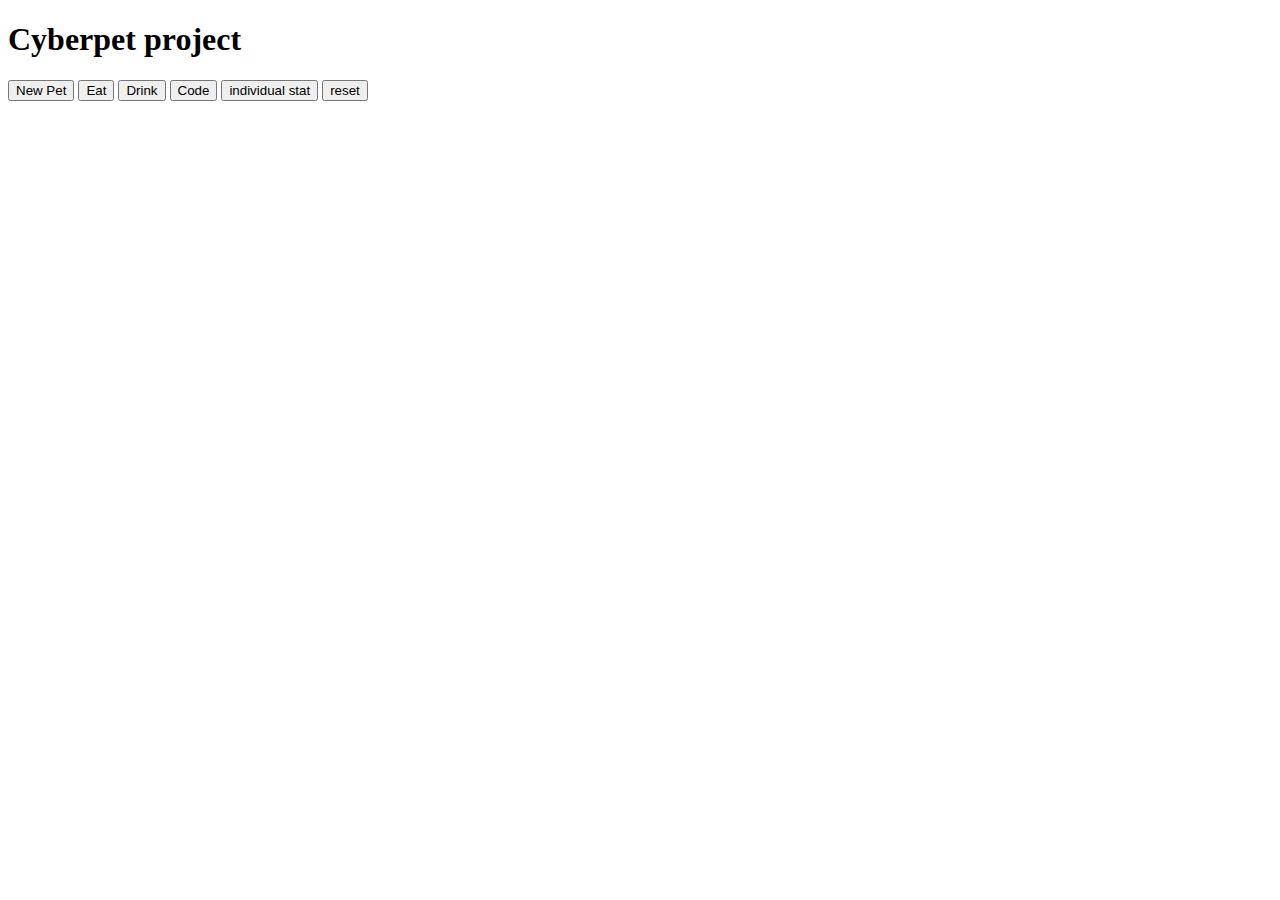
==== index.html @ 0fe4819a "js update" ====
<!DOCTYPE html>
<html lang="en">
<head>
    <meta charset="UTF-8">
    <meta name="viewport" content="width=device-width, initial-scale=1.0">
    <title>Document</title>
    <link rel="stylesheet" href="style.css">
</head>
<body>
  <h1>Cyberpet project</h1>

<div>
    <button onclick="const newPet = new CutesyCoder(100,100,0,0)">New Pet</button>
    <button onclick="newPet.eats()">Eat</button>
    <button onclick="newPet.drinks()">Drink</button>
    <button onclick="newPet.codes()">Code</button>
    <button onclick="">individual stat</button>
    <button onclick="newPet.reset()">reset</button>
    
</div>


<script src="cyberpet.js"></script>
</body>
</html>
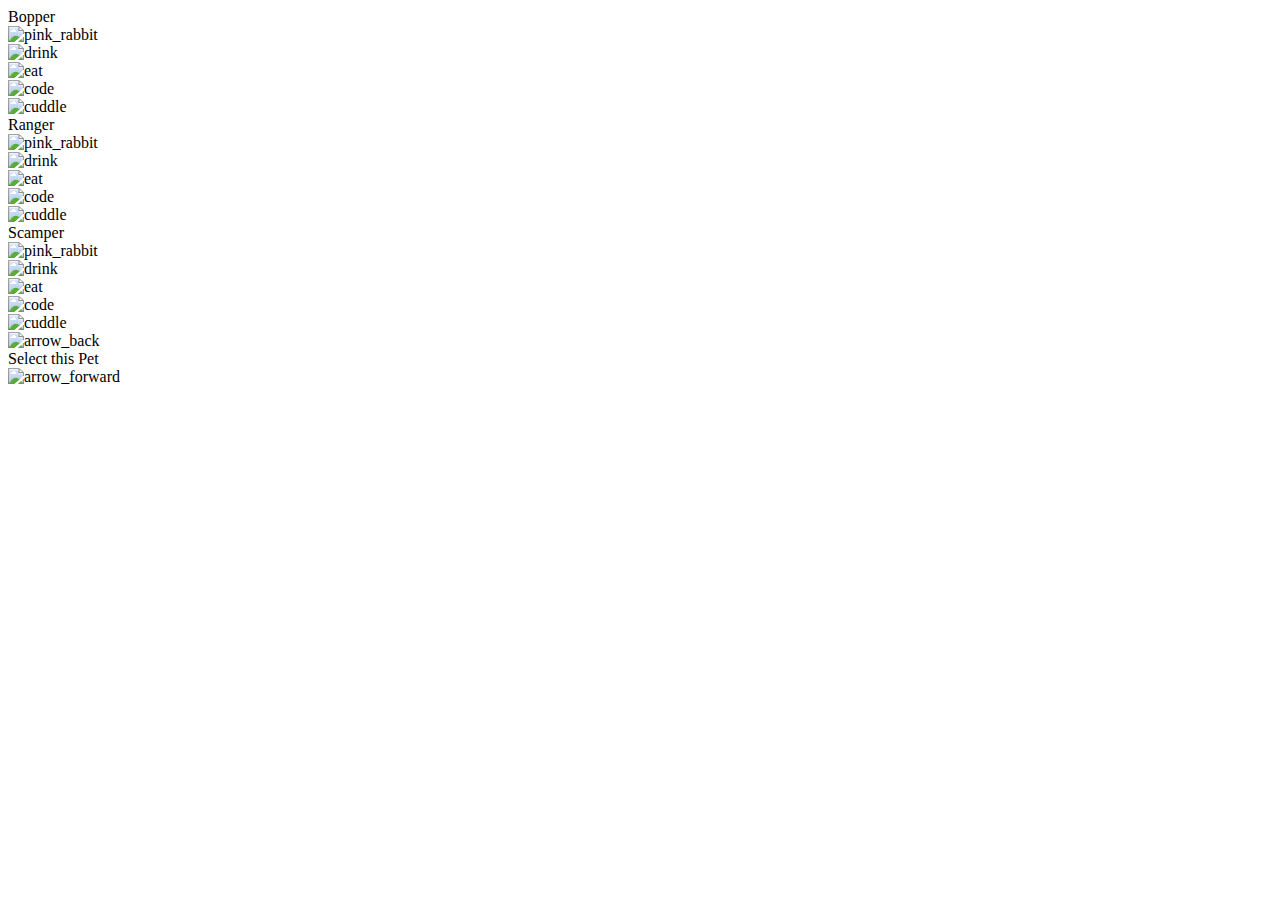
==== commit 43942663: "Update and rename indexMB.html to index.html" ====
--- a/index.html
+++ b/index.html
@@ -1,25 +1,79 @@
-<!DOCTYPE html>
-<html lang="en">
-<head>
-    <meta charset="UTF-8">
-    <meta name="viewport" content="width=device-width, initial-scale=1.0">
-    <title>Document</title>
-    <link rel="stylesheet" href="style.css">
-</head>
-<body>
-  <h1>Cyberpet project</h1>
-
-<div>
-    <button onclick="const newPet = new CutesyCoder(100,100,0,0)">New Pet</button>
-    <button onclick="newPet.eats()">Eat</button>
-    <button onclick="newPet.drinks()">Drink</button>
-    <button onclick="newPet.codes()">Code</button>
-    <button onclick="">individual stat</button>
-    <button onclick="newPet.reset()">reset</button>
-    
-</div>
-
-
-<script src="cyberpet.js"></script>
-</body>
-</html>+<!DOCTYPE html>
+<html lang="en">
+<head>
+    <meta charset="UTF-8">
+    <meta name="viewport" content="width=device-width, initial-scale=1.0">
+    <title>cyberpet_test</title>
+    <link rel="stylesheet" href="style.css">
+</head>
+<!DOCTYPE html>
+<html lang="en">
+<head>
+    <meta charset="UTF-8">
+    <meta name="viewport" content="width=device-width, initial-scale=1.0">
+    <title>cyberpet_test</title>
+    <link rel="stylesheet" href="style.css">
+</head>
+<body>
+
+    <div id="petContainer">
+        <div id="pet1" class="pets white concert-one-regular lrgT">
+            <div id="petName1">Bopper</div>
+                <img id="petImage1" class="petImageCont" src="./images/bopper.png" alt="pink_rabbit">
+                <div id="infoCont"></div>
+                <div id="options">
+                    <img id="drink" class="iconCont fill" src="./images/drink.svg"  alt="drink">
+                    <div id="drinkProg"></div>
+                    <img id="eat" class="iconCont fill" src="./images/eat.svg"  alt="eat">
+                    <div id="eatProg"></div>
+                    <img id="code" class="iconCont fill" src="./images/code.svg"  alt="code">
+                    <div id="codeProg"></div>
+                    <img id="cuddle" class="iconCont fill" src="./images/cuddle.svg"  alt="cuddle">
+                    <div id="cuddleProg"></div>
+                </div>
+        </div>
+
+        <div id="pet2" class="pets black concert-one-regular lrgT">
+            <div id="petName2">Ranger</div>
+            <img id="petImage2" class="petImageCont" src="./images/ranger.png" alt="pink_rabbit">
+            <div id="infoCont"></div>
+            <div id="options">
+                <img id="drink" class="iconCont fill" src="./images/drink.svg"  alt="drink">
+                <div id="drinkProg"></div>
+                <img id="eat" class="iconCont fill" src="./images/eat.svg"  alt="eat">
+                <div id="eatProg"></div>
+                <img id="code" class="iconCont fill" src="./images/code.svg"  alt="code">
+                <div id="codeProg"></div>
+                <img id="cuddle" class="iconCont fill" src="./images/cuddle.svg"  alt="cuddle">
+                <div id="cuddleProg"></div>
+            </div>           
+        </div>
+        
+        <div id="pet3" class="pets white concert-one-regular lrgT">
+            <div id="petName3">Scamper</div>
+            <img id="petImage3" class="petImageCont" src="./images/scamper.png" alt="pink_rabbit">
+            <div id="infoCont"></div>
+            <div id="options">
+                <img id="drink" class="iconCont fill" src="./images/drink.svg"  alt="drink">
+                <div id="drinkProg"></div>
+                <img id="eat" class="iconCont fill" src="./images/eat.svg"  alt="eat">
+                <div id="eatProg"></div>
+                <img id="code" class="iconCont fill" src="./images/code.svg"  alt="code">
+                <div id="codeProg"></div>
+                <img id="cuddle" class="iconCont fill" src="./images/cuddle.svg"  alt="cuddle">
+                <div id="cuddleProg"></div>
+            </div>          
+        </div>
+
+    </div>
+
+    <div id="selectorCont">
+        <img id="selL" class="iconCont" src="./images/arrow_back.svg"  alt="arrow_back">
+        <div id="selector" class="concert-one-regular">Select this Pet</div>
+        <img id="selR" class="iconCont" src="./images/arrow_forward.svg"  alt="arrow_forward">
+    </div>
+
+<script src="./script.js"></script>
+</body>
+</html>
+
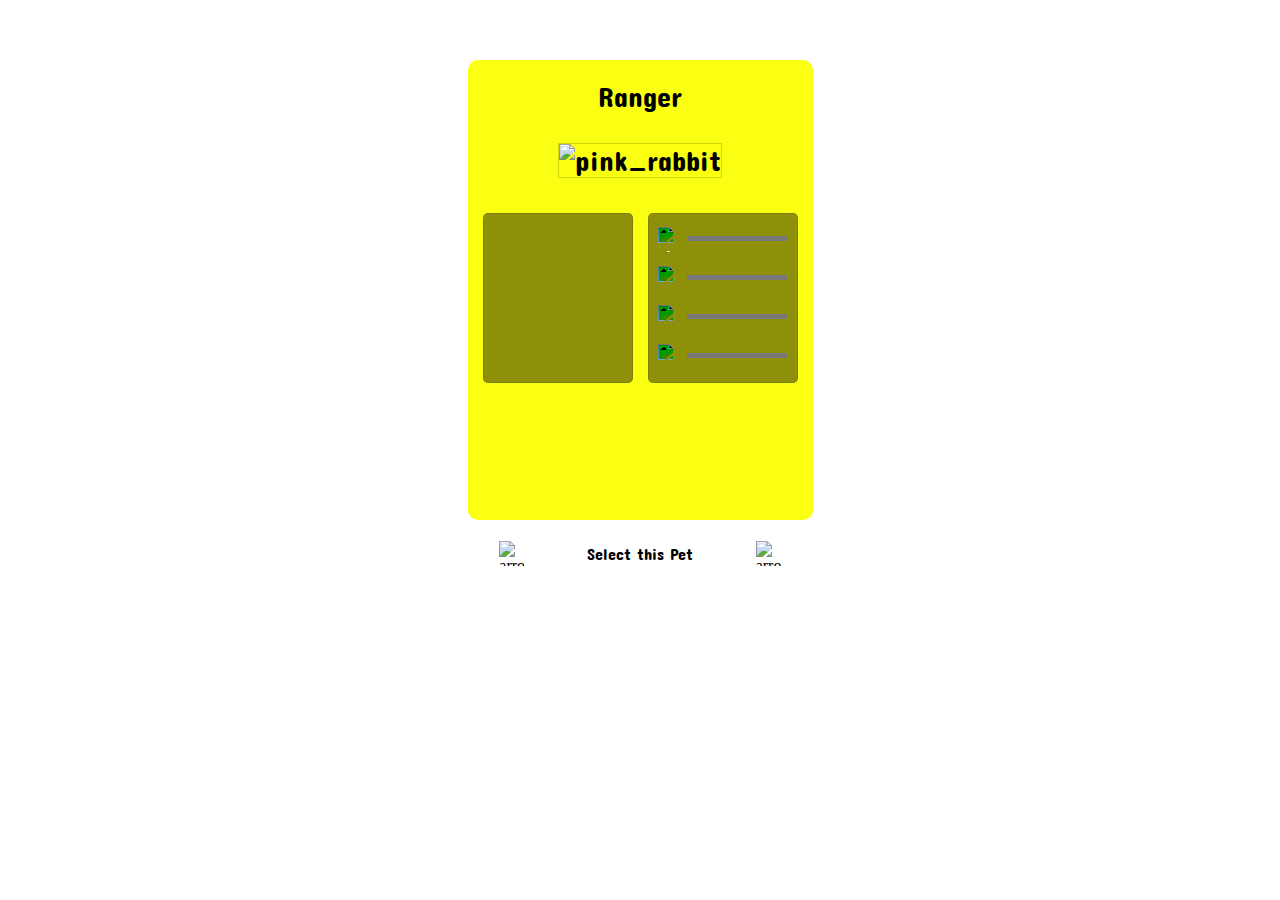
==== commit 748b5191: "Update index.html" ====
--- a/index.html
+++ b/index.html
@@ -73,7 +73,7 @@
         <img id="selR" class="iconCont" src="./images/arrow_forward.svg"  alt="arrow_forward">
     </div>
 
-<script src="./script.js"></script>
+<script src="script.js"></script>
 </body>
 </html>
 
--- a/style.css
+++ b/style.css
@@ -0,0 +1,192 @@
+@import url('https://fonts.googleapis.com/css2?family=Concert+One&display=swap');
+
+.concert-one-regular {
+    font-family: "Concert One", sans-serif;
+    font-weight: 400;
+    font-style: normal;
+}
+
+body {
+    display: flex;
+    flex-direction: column;
+    align-items: center;
+    margin-top: 0px;
+    padding: 0px;
+    overflow-x: hidden;
+}
+
+.white {
+    color: white;
+}
+
+.black {
+    color: black;
+}
+
+.lrgT {
+    font-size: 28px;
+}
+
+.smllT {
+    font-size: 14px;
+}
+
+.fill {
+    filter: invert(100%) sepia(0%) saturate(4767%) hue-rotate(142deg) brightness(126%) contrast(110%);
+}
+
+.pets { 
+    text-align: center;
+    border-radius: 10px;
+    padding-top: 20px;
+}
+
+#petContainer {
+    display: flex;
+    flex-direction: row;
+    justify-content: space-between;
+    box-sizing: border-box;
+    margin-top: 60px;
+    width: 2000px;
+    height: fit-content;
+}
+
+#bgCover {
+    position: absolute;
+    background-color: darkseagreen;
+    width: 100%;
+    height: 100%;
+    top: 0px;
+}
+
+.petImageCont {
+    position: relative;
+    top: 30px;
+    width: 150px;
+    height: 150px;
+    border: 1px solid rgba(0, 0, 0, 0.158);
+}
+
+#infoCont {
+    display: flex;
+    box-sizing: border-box;
+    flex-direction: column;
+    position: relative;
+    justify-content: space-evenly;
+    align-content: center;
+    background-color: rgba(0, 0, 0, 0.436);
+    height: 170px;
+    width: 150px;
+    top: 65px;
+    left: 15px;
+    border: 1px solid rgba(0, 0, 0, 0.127);
+    border-radius: 5px;
+}
+
+#options {
+    display: flex;
+    box-sizing: border-box;
+    flex-direction: column;
+    position: relative;
+    justify-content: space-evenly;
+    align-content: center;
+    background-color: rgba(0, 0, 0, 0.436);
+    height: 170px;
+    width: 150px;
+    top: -105px;
+    left: 180px;
+    padding-top: 8px;
+    padding-left: 8px;
+    border: 1px solid rgba(0, 0, 0, 0.127);
+    border-radius: 5px;
+}
+
+.iconCont {
+    width: 25px;
+    height: 25px;
+    padding: 1px;
+}
+
+#drinkProg {
+    background-color: rgb(120, 120, 120);
+    width: 100px;
+    height: 5px;
+    position: relative;
+    top: -20px;
+    left: 30px;
+}
+
+#eatProg {
+    background-color: rgb(120, 120, 120);
+    width: 100px;
+    height: 5px;
+    position: relative;
+    top: -20px;
+    left: 30px;
+}
+
+#codeProg {
+    background-color: rgb(120, 120, 120);
+    width: 100px;
+    height: 5px;
+    position: relative;
+    top: -20px;
+    left: 30px;
+}
+
+#cuddleProg {
+    background-color: rgb(120, 120, 120);
+    width: 100px;
+    height: 5px;
+    position: relative;
+    top: -20px;
+    left: 30px;
+}
+
+
+#pet1 {
+    position: relative;
+    z-index: -1;
+    top: 0px;
+    left: 0px;
+    background-color: #ff206e;
+    width: 345px;
+    height: 440px;
+    transition: 1.5s ease-in-out;
+}
+
+
+
+#pet2 {
+    position: relative;
+    z-index: 1;
+    top: 0px;
+    left: 0px;
+    background-color: #fbff12;
+    width: 345px;
+    height: 440px;
+    transition: 1.5s ease-in-out;
+}
+
+#pet3 {
+    position: relative;
+    z-index: -1;
+    top: 0px;
+    left: 0px;
+    background-color: #41ead4;
+    width: 345px;
+    height: 440px;
+    transition: 1.5s ease-in-out;
+}
+
+#selectorCont {
+    background-color: white;
+    display: flex;
+    flex-direction: row;
+    justify-content: space-around;
+    align-items: center;
+    width: 345px;
+    margin: 20px;
+    position: relative;
+}
+
--- a/style.css
+++ b/style.css
@@ -0,0 +1,192 @@
+@import url('https://fonts.googleapis.com/css2?family=Concert+One&display=swap');
+
+.concert-one-regular {
+    font-family: "Concert One", sans-serif;
+    font-weight: 400;
+    font-style: normal;
+}
+
+body {
+    display: flex;
+    flex-direction: column;
+    align-items: center;
+    margin-top: 0px;
+    padding: 0px;
+    overflow-x: hidden;
+}
+
+.white {
+    color: white;
+}
+
+.black {
+    color: black;
+}
+
+.lrgT {
+    font-size: 28px;
+}
+
+.smllT {
+    font-size: 14px;
+}
+
+.fill {
+    filter: invert(100%) sepia(0%) saturate(4767%) hue-rotate(142deg) brightness(126%) contrast(110%);
+}
+
+.pets { 
+    text-align: center;
+    border-radius: 10px;
+    padding-top: 20px;
+}
+
+#petContainer {
+    display: flex;
+    flex-direction: row;
+    justify-content: space-between;
+    box-sizing: border-box;
+    margin-top: 60px;
+    width: 2000px;
+    height: fit-content;
+}
+
+#bgCover {
+    position: absolute;
+    background-color: darkseagreen;
+    width: 100%;
+    height: 100%;
+    top: 0px;
+}
+
+.petImageCont {
+    position: relative;
+    top: 30px;
+    width: 150px;
+    height: 150px;
+    border: 1px solid rgba(0, 0, 0, 0.158);
+}
+
+#infoCont {
+    display: flex;
+    box-sizing: border-box;
+    flex-direction: column;
+    position: relative;
+    justify-content: space-evenly;
+    align-content: center;
+    background-color: rgba(0, 0, 0, 0.436);
+    height: 170px;
+    width: 150px;
+    top: 65px;
+    left: 15px;
+    border: 1px solid rgba(0, 0, 0, 0.127);
+    border-radius: 5px;
+}
+
+#options {
+    display: flex;
+    box-sizing: border-box;
+    flex-direction: column;
+    position: relative;
+    justify-content: space-evenly;
+    align-content: center;
+    background-color: rgba(0, 0, 0, 0.436);
+    height: 170px;
+    width: 150px;
+    top: -105px;
+    left: 180px;
+    padding-top: 8px;
+    padding-left: 8px;
+    border: 1px solid rgba(0, 0, 0, 0.127);
+    border-radius: 5px;
+}
+
+.iconCont {
+    width: 25px;
+    height: 25px;
+    padding: 1px;
+}
+
+#drinkProg {
+    background-color: rgb(120, 120, 120);
+    width: 100px;
+    height: 5px;
+    position: relative;
+    top: -20px;
+    left: 30px;
+}
+
+#eatProg {
+    background-color: rgb(120, 120, 120);
+    width: 100px;
+    height: 5px;
+    position: relative;
+    top: -20px;
+    left: 30px;
+}
+
+#codeProg {
+    background-color: rgb(120, 120, 120);
+    width: 100px;
+    height: 5px;
+    position: relative;
+    top: -20px;
+    left: 30px;
+}
+
+#cuddleProg {
+    background-color: rgb(120, 120, 120);
+    width: 100px;
+    height: 5px;
+    position: relative;
+    top: -20px;
+    left: 30px;
+}
+
+
+#pet1 {
+    position: relative;
+    z-index: -1;
+    top: 0px;
+    left: 0px;
+    background-color: #ff206e;
+    width: 345px;
+    height: 440px;
+    transition: 1.5s ease-in-out;
+}
+
+
+
+#pet2 {
+    position: relative;
+    z-index: 1;
+    top: 0px;
+    left: 0px;
+    background-color: #fbff12;
+    width: 345px;
+    height: 440px;
+    transition: 1.5s ease-in-out;
+}
+
+#pet3 {
+    position: relative;
+    z-index: -1;
+    top: 0px;
+    left: 0px;
+    background-color: #41ead4;
+    width: 345px;
+    height: 440px;
+    transition: 1.5s ease-in-out;
+}
+
+#selectorCont {
+    background-color: white;
+    display: flex;
+    flex-direction: row;
+    justify-content: space-around;
+    align-items: center;
+    width: 345px;
+    margin: 20px;
+    position: relative;
+}
+
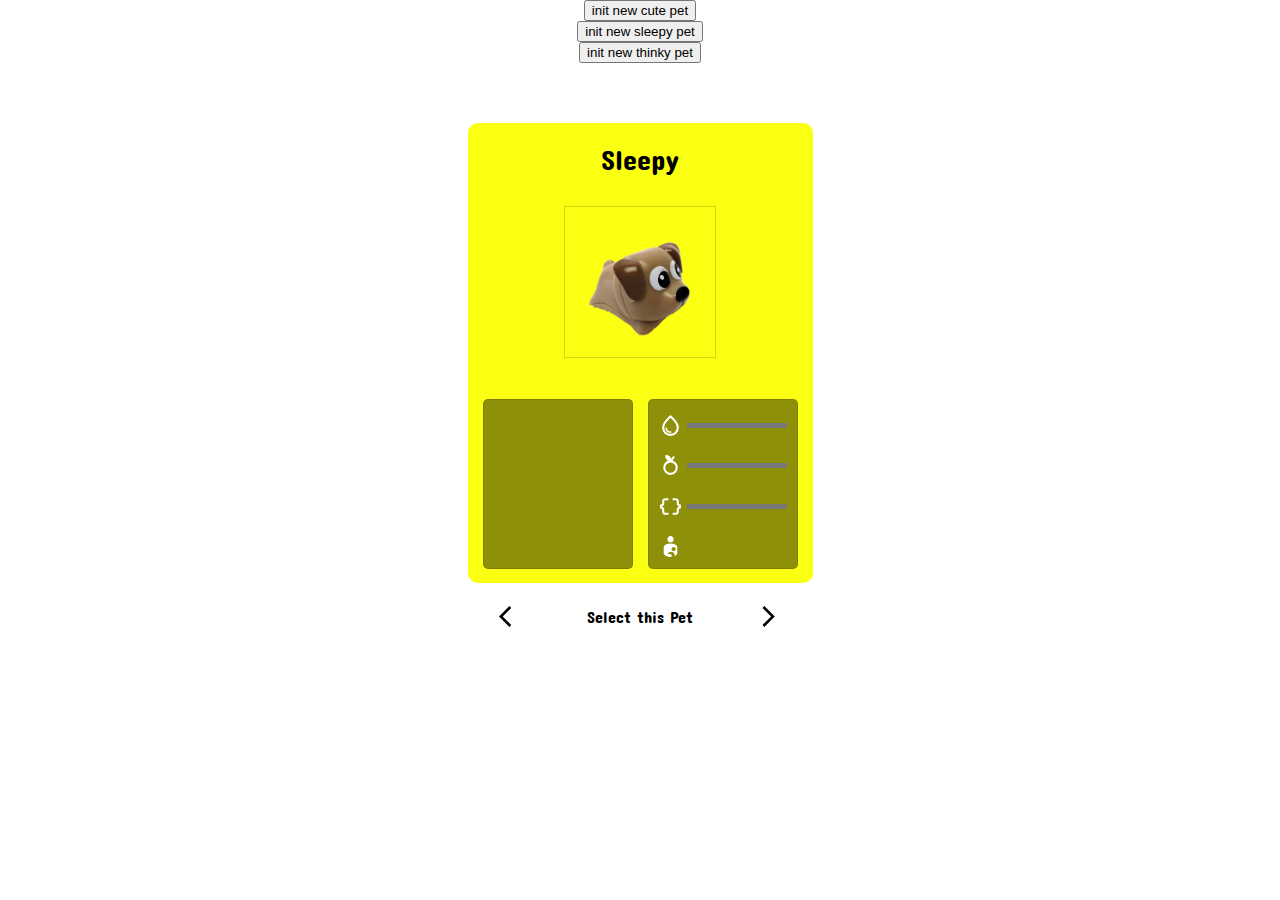
==== commit 79126cd0: "update" ====
--- a/index.html
+++ b/index.html
@@ -1,79 +1,74 @@
-<!DOCTYPE html>
-<html lang="en">
-<head>
-    <meta charset="UTF-8">
-    <meta name="viewport" content="width=device-width, initial-scale=1.0">
-    <title>cyberpet_test</title>
-    <link rel="stylesheet" href="style.css">
-</head>
-<!DOCTYPE html>
-<html lang="en">
-<head>
-    <meta charset="UTF-8">
-    <meta name="viewport" content="width=device-width, initial-scale=1.0">
-    <title>cyberpet_test</title>
-    <link rel="stylesheet" href="style.css">
-</head>
-<body>
-
-    <div id="petContainer">
-        <div id="pet1" class="pets white concert-one-regular lrgT">
-            <div id="petName1">Bopper</div>
-                <img id="petImage1" class="petImageCont" src="./images/bopper.png" alt="pink_rabbit">
-                <div id="infoCont"></div>
-                <div id="options">
-                    <img id="drink" class="iconCont fill" src="./images/drink.svg"  alt="drink">
-                    <div id="drinkProg"></div>
-                    <img id="eat" class="iconCont fill" src="./images/eat.svg"  alt="eat">
-                    <div id="eatProg"></div>
-                    <img id="code" class="iconCont fill" src="./images/code.svg"  alt="code">
-                    <div id="codeProg"></div>
-                    <img id="cuddle" class="iconCont fill" src="./images/cuddle.svg"  alt="cuddle">
-                    <div id="cuddleProg"></div>
-                </div>
-        </div>
-
-        <div id="pet2" class="pets black concert-one-regular lrgT">
-            <div id="petName2">Ranger</div>
-            <img id="petImage2" class="petImageCont" src="./images/ranger.png" alt="pink_rabbit">
-            <div id="infoCont"></div>
-            <div id="options">
-                <img id="drink" class="iconCont fill" src="./images/drink.svg"  alt="drink">
-                <div id="drinkProg"></div>
-                <img id="eat" class="iconCont fill" src="./images/eat.svg"  alt="eat">
-                <div id="eatProg"></div>
-                <img id="code" class="iconCont fill" src="./images/code.svg"  alt="code">
-                <div id="codeProg"></div>
-                <img id="cuddle" class="iconCont fill" src="./images/cuddle.svg"  alt="cuddle">
-                <div id="cuddleProg"></div>
-            </div>           
-        </div>
-        
-        <div id="pet3" class="pets white concert-one-regular lrgT">
-            <div id="petName3">Scamper</div>
-            <img id="petImage3" class="petImageCont" src="./images/scamper.png" alt="pink_rabbit">
-            <div id="infoCont"></div>
-            <div id="options">
-                <img id="drink" class="iconCont fill" src="./images/drink.svg"  alt="drink">
-                <div id="drinkProg"></div>
-                <img id="eat" class="iconCont fill" src="./images/eat.svg"  alt="eat">
-                <div id="eatProg"></div>
-                <img id="code" class="iconCont fill" src="./images/code.svg"  alt="code">
-                <div id="codeProg"></div>
-                <img id="cuddle" class="iconCont fill" src="./images/cuddle.svg"  alt="cuddle">
-                <div id="cuddleProg"></div>
-            </div>          
-        </div>
-
-    </div>
-
-    <div id="selectorCont">
-        <img id="selL" class="iconCont" src="./images/arrow_back.svg"  alt="arrow_back">
-        <div id="selector" class="concert-one-regular">Select this Pet</div>
-        <img id="selR" class="iconCont" src="./images/arrow_forward.svg"  alt="arrow_forward">
-    </div>
-
-<script src="script.js"></script>
-</body>
-</html>
-
+
+<!DOCTYPE html>
+<html lang="en">
+<head>
+    <meta charset="UTF-8">
+    <meta name="viewport" content="width=device-width, initial-scale=1.0">
+    <title>cyberpet_test</title>
+    <link rel="stylesheet" href="style.css">
+</head>
+<body>
+    <button id="newPetC" onclick="createNewCutePet()">init new cute pet</button>
+    <button id="newPetS" onclick="createNewSleepyPet()">init new sleepy pet</button>
+    <button id="newPetT" onclick="createNewThinkyPet()">init new thinky pet</button>
+    <div id="petContainer">
+        <div id="pet1" class="pets white concert-one-regular lrgT">
+            <div id="petName1">Cute</div>
+                <img id="petImage1" class="petImageCont" src="./images/bopper.png" alt="pink_rabbit">
+                <button id="reset" onclick="reset()">Reset</button>
+                <div id="infoCont"> Projects Finished = </div>
+                <div id="options">
+                    <img id="drink" class="iconCont fill" src="./images/drink.svg"  alt="drink">
+                    <div id="drinkProg"></div>
+                    <img id="eat" class="iconCont fill" src="./images/eat.svg"  alt="eat">
+                    <div id="eatProg"></div>
+                    <img id="code" class="iconCont fill" src="./images/code.svg"  alt="code">
+                    <div id="codeProg"></div>
+                    <img id="var" class="iconCont fill" src="./images/cuddle.svg"  alt="cuddle">
+                    <div id="varProg"></div>
+                </div>
+        </div>
+
+        <div id="pet2" class="pets black concert-one-regular lrgT">
+            <div id="petName2">Sleepy</div>
+            <img id="petImage2" class="petImageCont" src="./images/ranger.png" alt="pink_rabbit">
+            <div id="infoCont"></div>
+            <div id="options">
+                <img id="drink" class="iconCont fill" src="./images/drink.svg"  alt="drink">
+                <div id="drinkProg"></div>
+                <img id="eat" class="iconCont fill" src="./images/eat.svg"  alt="eat">
+                <div id="eatProg"></div>
+                <img id="code" class="iconCont fill" src="./images/code.svg"  alt="code">
+                <div id="codeProg"></div>
+                <img id="cuddle" class="iconCont fill" src="./images/cuddle.svg"  alt="cuddle">
+                <div id="cuddleProg"></div>
+            </div>           
+        </div>
+        
+        <div id="pet3" class="pets white concert-one-regular lrgT">
+            <div id="petName3">Overthinker</div>
+            <img id="petImage3" class="petImageCont" src="./images/scamper.png" alt="pink_rabbit">
+            <div id="infoCont"></div>
+            <div id="options">
+                <img id="drink" class="iconCont fill" src="./images/drink.svg"  alt="drink">
+                <div id="drinkProg"></div>
+                <img id="eat" class="iconCont fill" src="./images/eat.svg"  alt="eat">
+                <div id="eatProg"></div>
+                <img id="code" class="iconCont fill" src="./images/code.svg"  alt="code">
+                <div id="codeProg"></div>
+                <img id="cuddle" class="iconCont fill" src="./images/cuddle.svg"  alt="cuddle">
+                <div id="cuddleProg"></div>
+            </div>          
+        </div>
+
+    </div>
+
+    <div id="selectorCont">
+        <img id="selL" class="iconCont" src="./images/arrow_back.svg"  alt="arrow_back">
+        <div id="selector" class="concert-one-regular">Select this Pet</div>
+        <img id="selR" class="iconCont" src="./images/arrow_forward.svg"  alt="arrow_forward">
+    </div>
+
+<script src="./script.js"></script>
+</body>
+</html>--- a/style.css
+++ b/style.css
@@ -1,192 +1,191 @@
-@import url('https://fonts.googleapis.com/css2?family=Concert+One&display=swap');
-
-.concert-one-regular {
-    font-family: "Concert One", sans-serif;
-    font-weight: 400;
-    font-style: normal;
-}
-
-body {
-    display: flex;
-    flex-direction: column;
-    align-items: center;
-    margin-top: 0px;
-    padding: 0px;
-    overflow-x: hidden;
-}
-
-.white {
-    color: white;
-}
-
-.black {
-    color: black;
-}
-
-.lrgT {
-    font-size: 28px;
-}
-
-.smllT {
-    font-size: 14px;
-}
-
-.fill {
-    filter: invert(100%) sepia(0%) saturate(4767%) hue-rotate(142deg) brightness(126%) contrast(110%);
-}
-
-.pets { 
-    text-align: center;
-    border-radius: 10px;
-    padding-top: 20px;
-}
-
-#petContainer {
-    display: flex;
-    flex-direction: row;
-    justify-content: space-between;
-    box-sizing: border-box;
-    margin-top: 60px;
-    width: 2000px;
-    height: fit-content;
-}
-
-#bgCover {
-    position: absolute;
-    background-color: darkseagreen;
-    width: 100%;
-    height: 100%;
-    top: 0px;
-}
-
-.petImageCont {
-    position: relative;
-    top: 30px;
-    width: 150px;
-    height: 150px;
-    border: 1px solid rgba(0, 0, 0, 0.158);
-}
-
-#infoCont {
-    display: flex;
-    box-sizing: border-box;
-    flex-direction: column;
-    position: relative;
-    justify-content: space-evenly;
-    align-content: center;
-    background-color: rgba(0, 0, 0, 0.436);
-    height: 170px;
-    width: 150px;
-    top: 65px;
-    left: 15px;
-    border: 1px solid rgba(0, 0, 0, 0.127);
-    border-radius: 5px;
-}
-
-#options {
-    display: flex;
-    box-sizing: border-box;
-    flex-direction: column;
-    position: relative;
-    justify-content: space-evenly;
-    align-content: center;
-    background-color: rgba(0, 0, 0, 0.436);
-    height: 170px;
-    width: 150px;
-    top: -105px;
-    left: 180px;
-    padding-top: 8px;
-    padding-left: 8px;
-    border: 1px solid rgba(0, 0, 0, 0.127);
-    border-radius: 5px;
-}
-
-.iconCont {
-    width: 25px;
-    height: 25px;
-    padding: 1px;
-}
-
-#drinkProg {
-    background-color: rgb(120, 120, 120);
-    width: 100px;
-    height: 5px;
-    position: relative;
-    top: -20px;
-    left: 30px;
-}
-
-#eatProg {
-    background-color: rgb(120, 120, 120);
-    width: 100px;
-    height: 5px;
-    position: relative;
-    top: -20px;
-    left: 30px;
-}
-
-#codeProg {
-    background-color: rgb(120, 120, 120);
-    width: 100px;
-    height: 5px;
-    position: relative;
-    top: -20px;
-    left: 30px;
-}
-
-#cuddleProg {
-    background-color: rgb(120, 120, 120);
-    width: 100px;
-    height: 5px;
-    position: relative;
-    top: -20px;
-    left: 30px;
-}
-
-
-#pet1 {
-    position: relative;
-    z-index: -1;
-    top: 0px;
-    left: 0px;
-    background-color: #ff206e;
-    width: 345px;
-    height: 440px;
-    transition: 1.5s ease-in-out;
-}
-
-
-
-#pet2 {
-    position: relative;
-    z-index: 1;
-    top: 0px;
-    left: 0px;
-    background-color: #fbff12;
-    width: 345px;
-    height: 440px;
-    transition: 1.5s ease-in-out;
-}
-
-#pet3 {
-    position: relative;
-    z-index: -1;
-    top: 0px;
-    left: 0px;
-    background-color: #41ead4;
-    width: 345px;
-    height: 440px;
-    transition: 1.5s ease-in-out;
-}
-
-#selectorCont {
-    background-color: white;
-    display: flex;
-    flex-direction: row;
-    justify-content: space-around;
-    align-items: center;
-    width: 345px;
-    margin: 20px;
-    position: relative;
-}
-
+@import url('https://fonts.googleapis.com/css2?family=Concert+One&display=swap');
+
+.concert-one-regular {
+    font-family: "Concert One", sans-serif;
+    font-weight: 400;
+    font-style: normal;
+}
+
+body {
+    display: flex;
+    flex-direction: column;
+    align-items: center;
+    margin-top: 0px;
+    padding: 0px;
+    overflow-x: hidden;
+}
+
+.white {
+    color: white;
+}
+
+.black {
+    color: black;
+}
+
+.lrgT {
+    font-size: 28px;
+}
+
+.smllT {
+    font-size: 14px;
+}
+
+.fill {
+    filter: invert(100%) sepia(0%) saturate(4767%) hue-rotate(142deg) brightness(126%) contrast(110%);
+}
+
+.pets { 
+    text-align: center;
+    border-radius: 10px;
+    padding-top: 20px;
+}
+
+#petContainer {
+    display: flex;
+    flex-direction: row;
+    justify-content: space-between;
+    box-sizing: border-box;
+    margin-top: 60px;
+    width: 2000px;
+    height: fit-content;
+}
+
+#bgCover {
+    position: absolute;
+    background-color: darkseagreen;
+    width: 100%;
+    height: 100%;
+    top: 0px;
+}
+
+.petImageCont {
+    position: relative;
+    top: 30px;
+    width: 150px;
+    height: 150px;
+    border: 1px solid rgba(0, 0, 0, 0.158);
+}
+
+#infoCont {
+    display: flex;
+    box-sizing: border-box;
+    flex-direction: column;
+    position: relative;
+    justify-content: space-evenly;
+    align-content: center;
+    background-color: rgba(0, 0, 0, 0.436);
+    height: 170px;
+    width: 150px;
+    top: 65px;
+    left: 15px;
+    border: 1px solid rgba(0, 0, 0, 0.127);
+    border-radius: 5px;
+}
+
+#options {
+    display: flex;
+    box-sizing: border-box;
+    flex-direction: column;
+    position: relative;
+    justify-content: space-evenly;
+    align-content: center;
+    background-color: rgba(0, 0, 0, 0.436);
+    height: 170px;
+    width: 150px;
+    top: -105px;
+    left: 180px;
+    padding-top: 8px;
+    padding-left: 8px;
+    border: 1px solid rgba(0, 0, 0, 0.127);
+    border-radius: 5px;
+}
+
+.iconCont {
+    width: 25px;
+    height: 25px;
+    padding: 1px;
+}
+
+#drinkProg {
+    background-color: rgb(120, 120, 120);
+    width: 100px;
+    height: 5px;
+    position: relative;
+    top: -20px;
+    left: 30px;
+}
+
+#eatProg {
+    background-color: rgb(120, 120, 120);
+    width: 100px;
+    height: 5px;
+    position: relative;
+    top: -20px;
+    left: 30px;
+}
+
+#codeProg {
+    background-color: rgb(120, 120, 120);
+    width: 100px;
+    height: 5px;
+    position: relative;
+    top: -20px;
+    left: 30px;
+}
+
+#varProg {
+    background-color: rgb(120, 120, 120);
+    width: 100px;
+    height: 5px;
+    position: relative;
+    top: -20px;
+    left: 30px;
+}
+
+
+#pet1 {
+    position: relative;
+    z-index: -1;
+    top: 0px;
+    left: 0px;
+    background-color: #ff206e;
+    width: 345px;
+    height: 440px;
+    transition: 1.5s ease-in-out;
+}
+
+
+
+#pet2 {
+    position: relative;
+    z-index: 1;
+    top: 0px;
+    left: 0px;
+    background-color: #fbff12;
+    width: 345px;
+    height: 440px;
+    transition: 1.5s ease-in-out;
+}
+
+#pet3 {
+    position: relative;
+    z-index: -1;
+    top: 0px;
+    left: 0px;
+    background-color: #41ead4;
+    width: 345px;
+    height: 440px;
+    transition: 1.5s ease-in-out;
+}
+
+#selectorCont {
+    background-color: white;
+    display: flex;
+    flex-direction: row;
+    justify-content: space-around;
+    align-items: center;
+    width: 345px;
+    margin: 20px;
+    position: relative;
+}
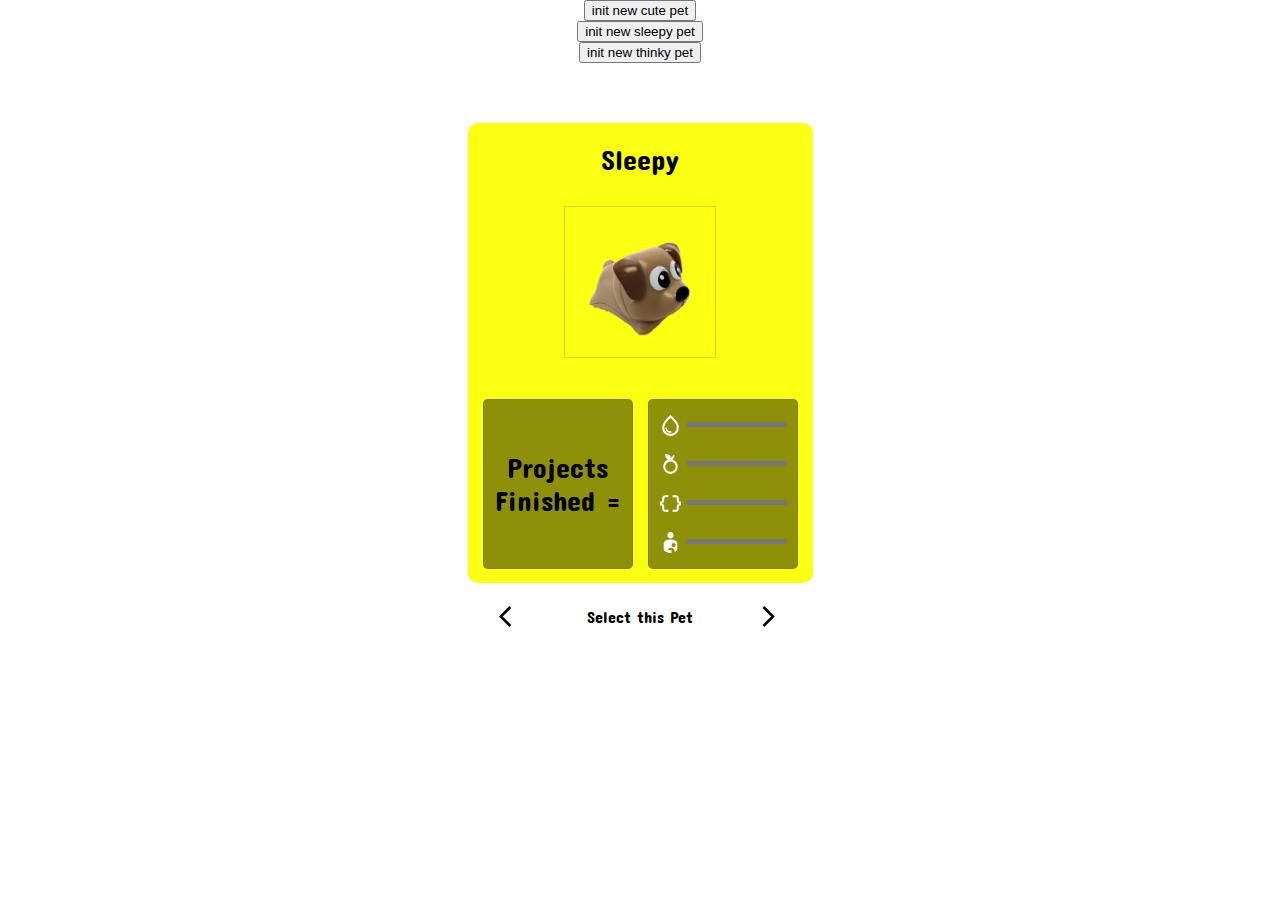
==== commit 55afc56e: "Add files via upload" ====
--- a/index.html
+++ b/index.html
@@ -1,74 +1,74 @@
-
-<!DOCTYPE html>
-<html lang="en">
-<head>
-    <meta charset="UTF-8">
-    <meta name="viewport" content="width=device-width, initial-scale=1.0">
-    <title>cyberpet_test</title>
-    <link rel="stylesheet" href="style.css">
-</head>
-<body>
-    <button id="newPetC" onclick="createNewCutePet()">init new cute pet</button>
-    <button id="newPetS" onclick="createNewSleepyPet()">init new sleepy pet</button>
-    <button id="newPetT" onclick="createNewThinkyPet()">init new thinky pet</button>
-    <div id="petContainer">
-        <div id="pet1" class="pets white concert-one-regular lrgT">
-            <div id="petName1">Cute</div>
-                <img id="petImage1" class="petImageCont" src="./images/bopper.png" alt="pink_rabbit">
-                <button id="reset" onclick="reset()">Reset</button>
-                <div id="infoCont"> Projects Finished = </div>
-                <div id="options">
-                    <img id="drink" class="iconCont fill" src="./images/drink.svg"  alt="drink">
-                    <div id="drinkProg"></div>
-                    <img id="eat" class="iconCont fill" src="./images/eat.svg"  alt="eat">
-                    <div id="eatProg"></div>
-                    <img id="code" class="iconCont fill" src="./images/code.svg"  alt="code">
-                    <div id="codeProg"></div>
-                    <img id="var" class="iconCont fill" src="./images/cuddle.svg"  alt="cuddle">
-                    <div id="varProg"></div>
-                </div>
-        </div>
-
-        <div id="pet2" class="pets black concert-one-regular lrgT">
-            <div id="petName2">Sleepy</div>
-            <img id="petImage2" class="petImageCont" src="./images/ranger.png" alt="pink_rabbit">
-            <div id="infoCont"></div>
-            <div id="options">
-                <img id="drink" class="iconCont fill" src="./images/drink.svg"  alt="drink">
-                <div id="drinkProg"></div>
-                <img id="eat" class="iconCont fill" src="./images/eat.svg"  alt="eat">
-                <div id="eatProg"></div>
-                <img id="code" class="iconCont fill" src="./images/code.svg"  alt="code">
-                <div id="codeProg"></div>
-                <img id="cuddle" class="iconCont fill" src="./images/cuddle.svg"  alt="cuddle">
-                <div id="cuddleProg"></div>
-            </div>           
-        </div>
-        
-        <div id="pet3" class="pets white concert-one-regular lrgT">
-            <div id="petName3">Overthinker</div>
-            <img id="petImage3" class="petImageCont" src="./images/scamper.png" alt="pink_rabbit">
-            <div id="infoCont"></div>
-            <div id="options">
-                <img id="drink" class="iconCont fill" src="./images/drink.svg"  alt="drink">
-                <div id="drinkProg"></div>
-                <img id="eat" class="iconCont fill" src="./images/eat.svg"  alt="eat">
-                <div id="eatProg"></div>
-                <img id="code" class="iconCont fill" src="./images/code.svg"  alt="code">
-                <div id="codeProg"></div>
-                <img id="cuddle" class="iconCont fill" src="./images/cuddle.svg"  alt="cuddle">
-                <div id="cuddleProg"></div>
-            </div>          
-        </div>
-
-    </div>
-
-    <div id="selectorCont">
-        <img id="selL" class="iconCont" src="./images/arrow_back.svg"  alt="arrow_back">
-        <div id="selector" class="concert-one-regular">Select this Pet</div>
-        <img id="selR" class="iconCont" src="./images/arrow_forward.svg"  alt="arrow_forward">
-    </div>
-
-<script src="./script.js"></script>
-</body>
+
+<!DOCTYPE html>
+<html lang="en">
+<head>
+    <meta charset="UTF-8">
+    <meta name="viewport" content="width=device-width, initial-scale=1.0">
+    <title>cyberpet_test</title>
+    <link rel="stylesheet" href="style.css">
+</head>
+<body>
+    <button id="newPetC" onclick="createNewCutePet()">init new cute pet</button>
+    <button id="newPetS" onclick="createNewSleepyPet()">init new sleepy pet</button>
+    <button id="newPetT" onclick="createNewThinkyPet()">init new thinky pet</button>
+    <div id="petContainer">
+        <div id="pet1" class="pets white concert-one-regular lrgT">
+            <div id="petName1">Cute</div>
+                <img id="petImage1" class="petImageCont" src="./images/bopper.png" alt="pink_rabbit">
+                <button id="reset" onclick="reset()">Reset</button>
+                <div id="infoCont1"> Projects Finished = </div>
+                <div id="options">
+                    <img id="drink1" class="iconCont fill" src="./images/drink.svg"  alt="drink">
+                    <div id="drinkProg1"></div>
+                    <img id="eat1" class="iconCont fill" src="./images/eat.svg"  alt="eat">
+                    <div id="eatProg1"></div>
+                    <img id="code1" class="iconCont fill" src="./images/code.svg"  alt="code">
+                    <div id="codeProg1"></div>
+                    <img id="squish" class="iconCont fill" src="./images/cuddle.svg"  alt="cuddle">
+                    <div id="squishProg"></div>
+                </div>
+        </div>
+
+        <div id="pet2" class="pets black concert-one-regular lrgT">
+            <div id="petName2">Sleepy</div>
+            <img id="petImage2" class="petImageCont" src="./images/ranger.png" alt="pink_rabbit">
+            <div id="infoCont2"> Projects Finished = </div>
+            <div id="options">
+                <img id="drink2" class="iconCont fill" src="./images/drink.svg"  alt="drink">
+                <div id="drinkProg2"></div>
+                <img id="eat2" class="iconCont fill" src="./images/eat.svg"  alt="eat">
+                <div id="eatProg2"></div>
+                <img id="code2" class="iconCont fill" src="./images/code.svg"  alt="code">
+                <div id="codeProg2"></div>
+                <img id="sleep" class="iconCont fill" src="./images/cuddle.svg"  alt="cuddle">
+                <div id="sleepProg"></div>
+            </div>           
+        </div>
+        
+        <div id="pet3" class="pets white concert-one-regular lrgT">
+            <div id="petName3">Overthinker</div>
+            <img id="petImage3" class="petImageCont" src="./images/scamper.png" alt="pink_rabbit">
+            <div id="infoCont3"> Projects Finished =  </div>
+            <div id="options">
+                <img id="drink3" class="iconCont fill" src="./images/drink.svg"  alt="drink">
+                <div id="drinkProg3"></div>
+                <img id="eat3" class="iconCont fill" src="./images/eat.svg"  alt="eat">
+                <div id="eatProg3"></div>
+                <img id="code3" class="iconCont fill" src="./images/code.svg"  alt="code">
+                <div id="codeProg3"></div>
+                <img id="think" class="iconCont fill" src="./images/cuddle.svg"  alt="cuddle">
+                <div id="thinkProg"></div>
+            </div>          
+        </div>
+
+    </div>
+
+    <div id="selectorCont">
+        <img id="selL" class="iconCont" src="./images/arrow_back.svg"  alt="arrow_back">
+        <div id="selector" class="concert-one-regular">Select this Pet</div>
+        <img id="selR" class="iconCont" src="./images/arrow_forward.svg"  alt="arrow_forward">
+    </div>
+
+<script src="./script.js"></script>
+</body>
 </html>--- a/style.css
+++ b/style.css
@@ -67,7 +67,7 @@
     border: 1px solid rgba(0, 0, 0, 0.158);
 }
 
-#infoCont {
+#infoCont1, #infoCont2, #infoCont3 {
     display: flex;
     box-sizing: border-box;
     flex-direction: column;
@@ -107,41 +107,59 @@
     padding: 1px;
 }
 
-#drinkProg {
-    background-color: rgb(120, 120, 120);
-    width: 100px;
-    height: 5px;
-    position: relative;
-    top: -20px;
-    left: 30px;
-}
-
-#eatProg {
-    background-color: rgb(120, 120, 120);
-    width: 100px;
-    height: 5px;
-    position: relative;
-    top: -20px;
-    left: 30px;
-}
-
-#codeProg {
-    background-color: rgb(120, 120, 120);
-    width: 100px;
-    height: 5px;
-    position: relative;
-    top: -20px;
-    left: 30px;
-}
-
-#varProg {
-    background-color: rgb(120, 120, 120);
-    width: 100px;
-    height: 5px;
-    position: relative;
-    top: -20px;
-    left: 30px;
-}
+#drinkProg1, #drinkProg2, #drinkProg3 {
+    background-color: rgb(120, 120, 120);
+    width: 100px;
+    height: 5px;
+    position: relative;
+    top: -20px;
+    left: 30px;
+}
+
+#eatProg1, #eatProg2, #eatProg3 {
+    background-color: rgb(120, 120, 120);
+    width: 100px;
+    height: 5px;
+    position: relative;
+    top: -20px;
+    left: 30px;
+}
+
+#codeProg1, #codeProg2, #codeProg3 {
+    background-color: rgb(120, 120, 120);
+    width: 100px;
+    height: 5px;
+    position: relative;
+    top: -20px;
+    left: 30px;
+}
+
+#squishProg {
+    background-color: rgb(120, 120, 120);
+    width: 100px;
+    height: 5px;
+    position: relative;
+    top: -20px;
+    left: 30px;
+}
+
+#sleepProg {
+    background-color: rgb(120, 120, 120);
+    width: 100px;
+    height: 5px;
+    position: relative;
+    top: -20px;
+    left: 30px;
+}
+#thinkProg {
+    background-color: rgb(120, 120, 120);
+    width: 100px;
+    height: 5px;
+    position: relative;
+    top: -20px;
+    left: 30px;
+}
+
 
 
 #pet1 {
